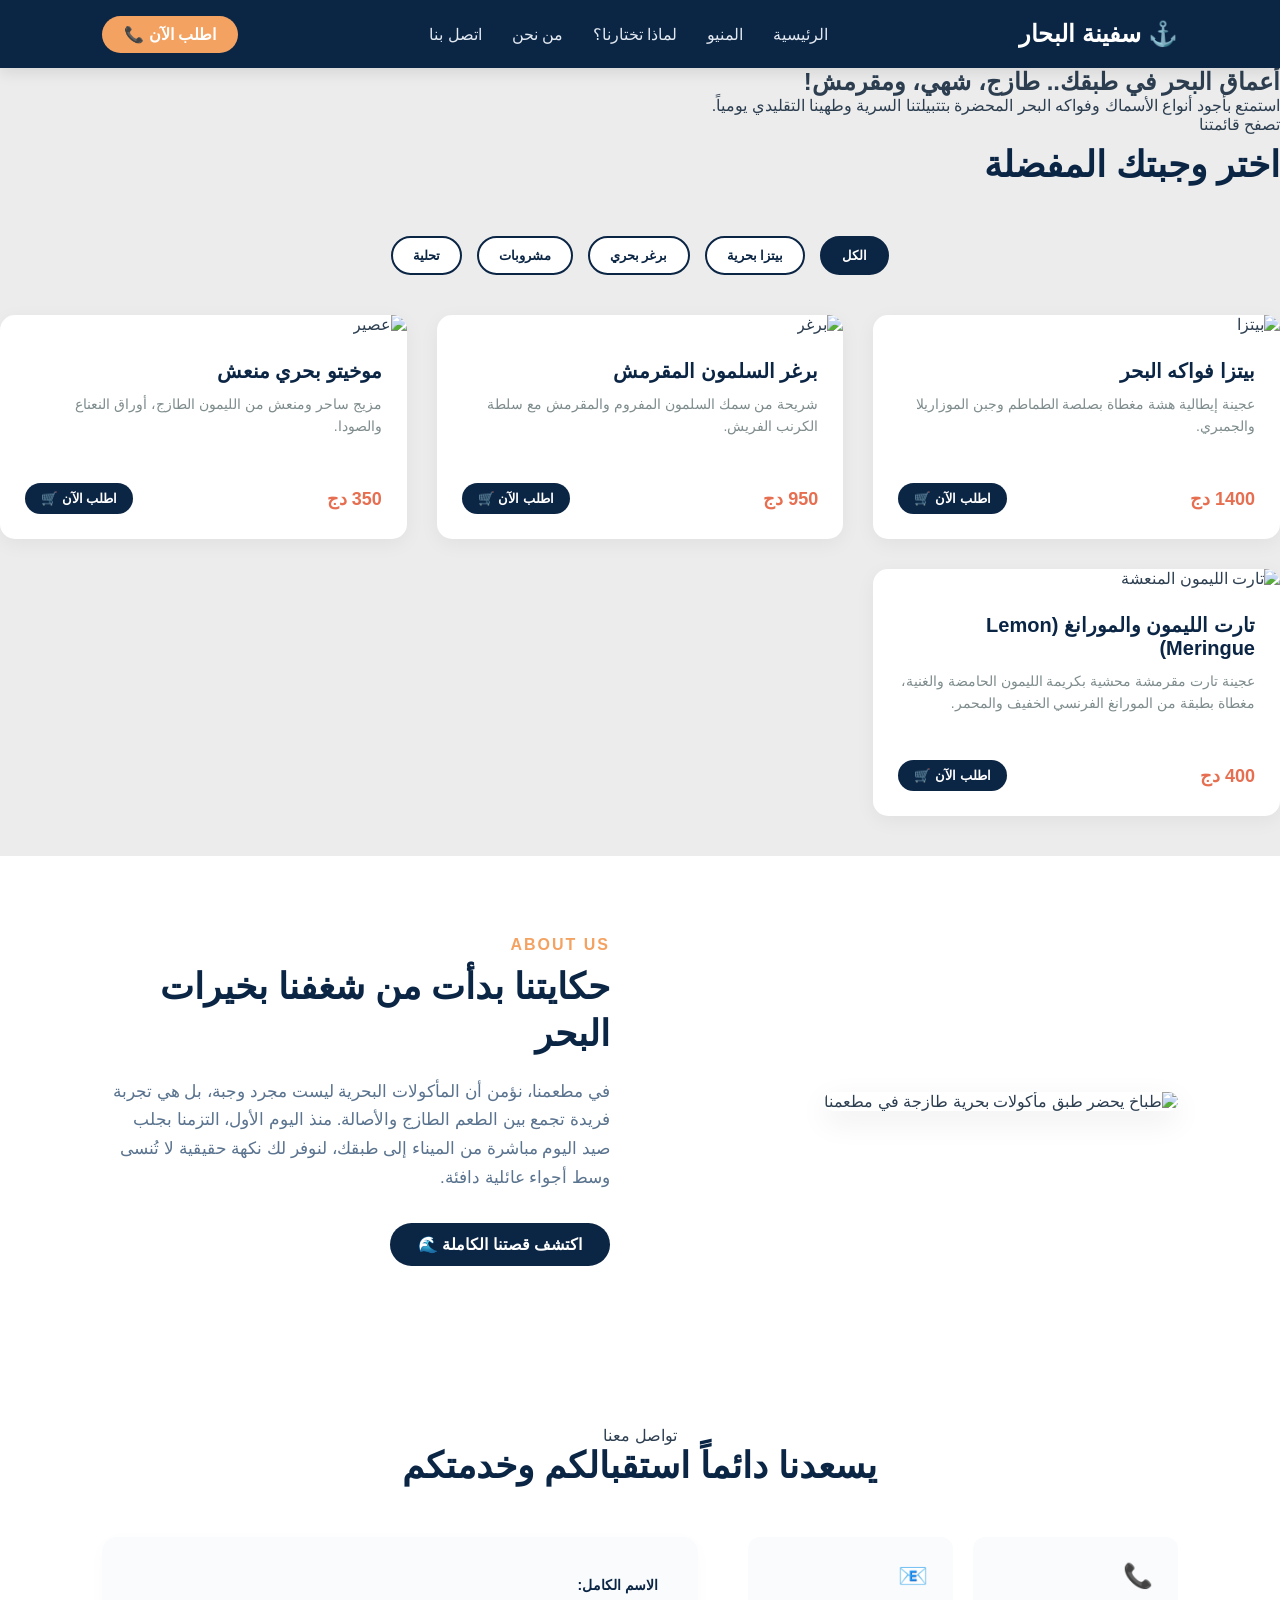
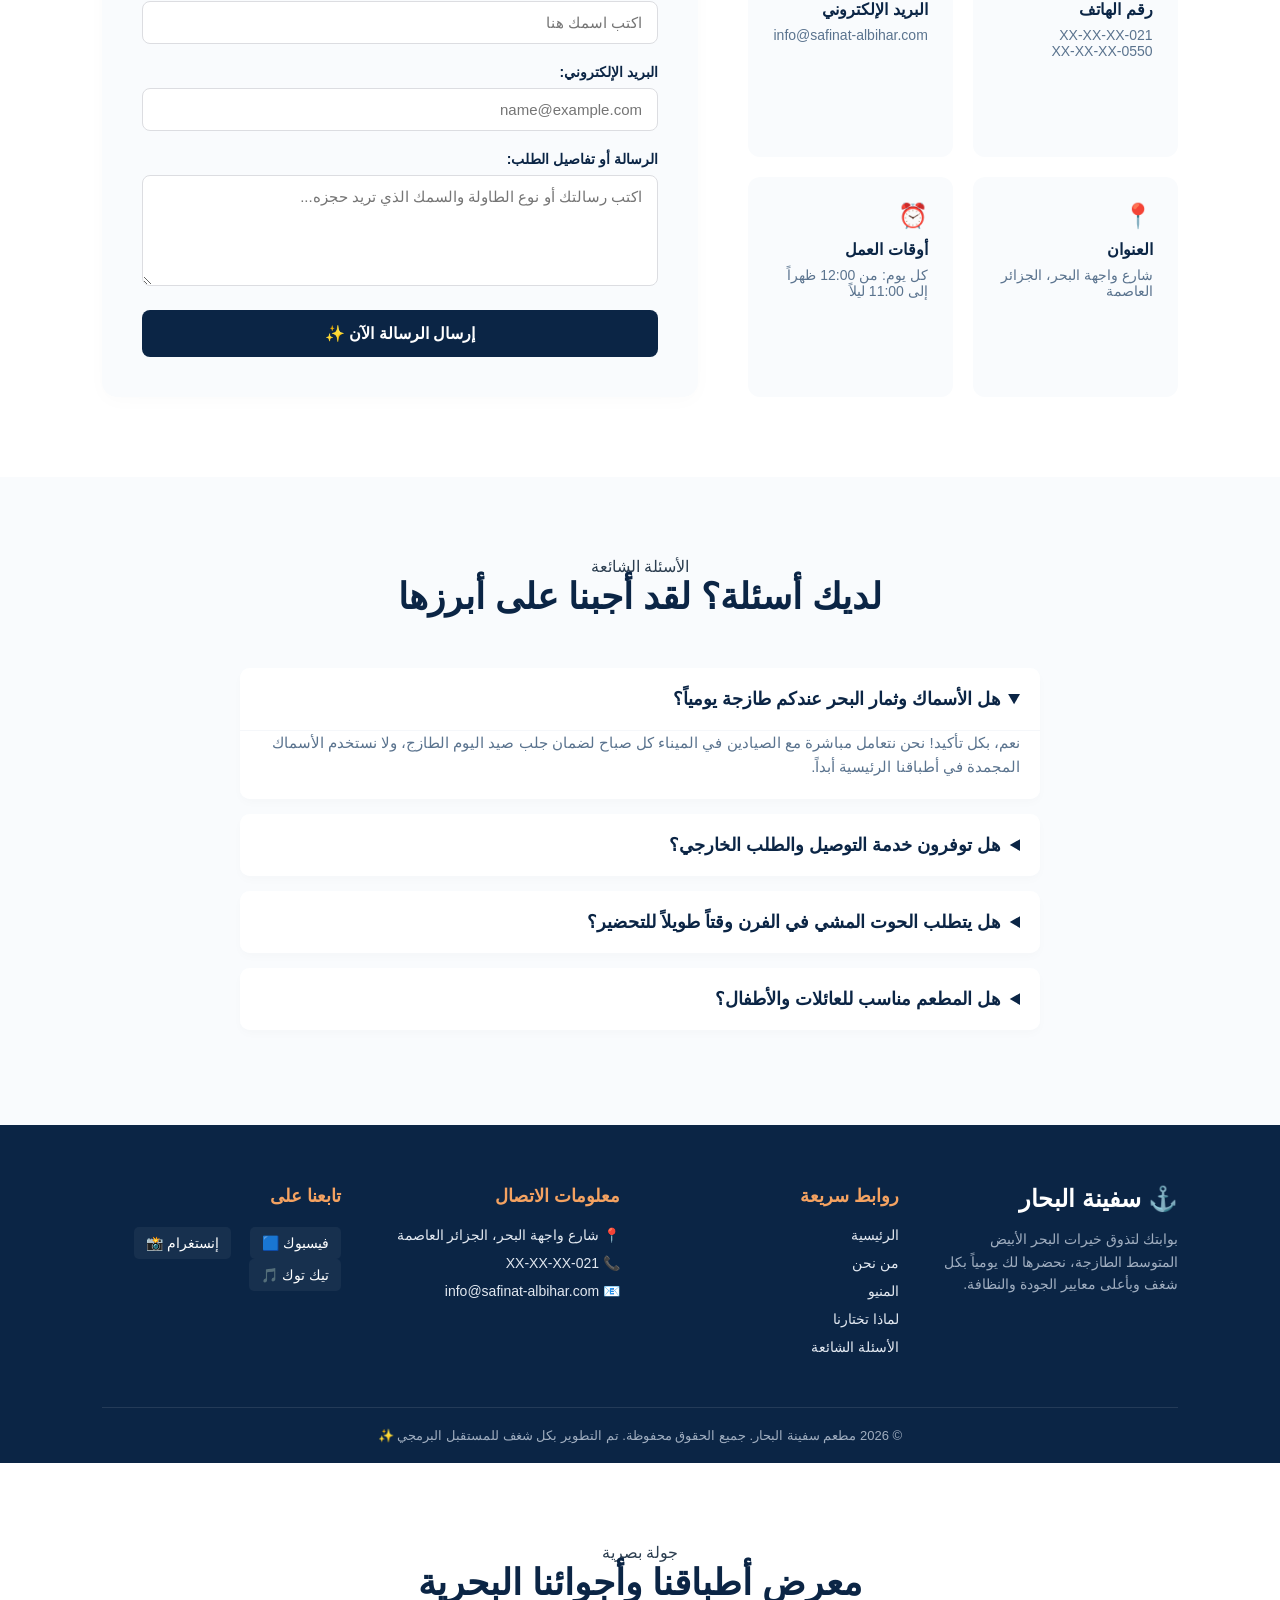
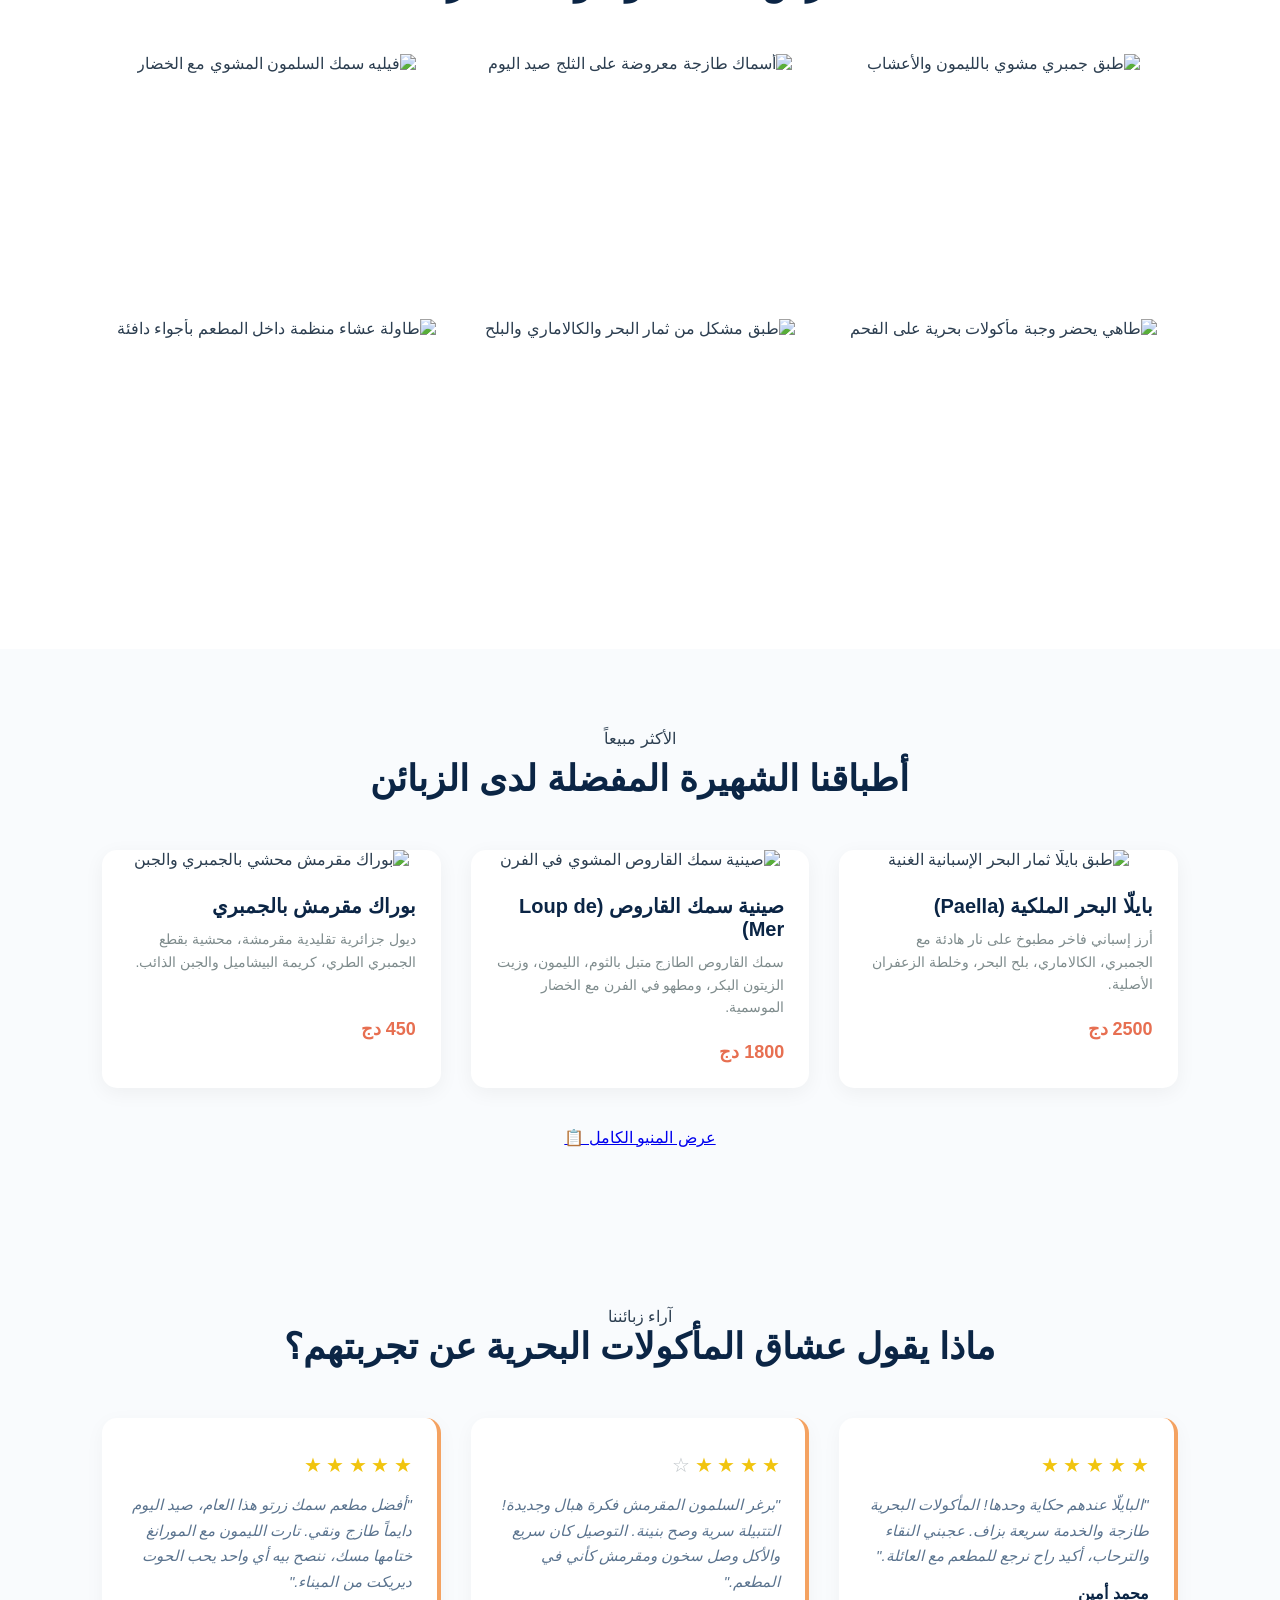
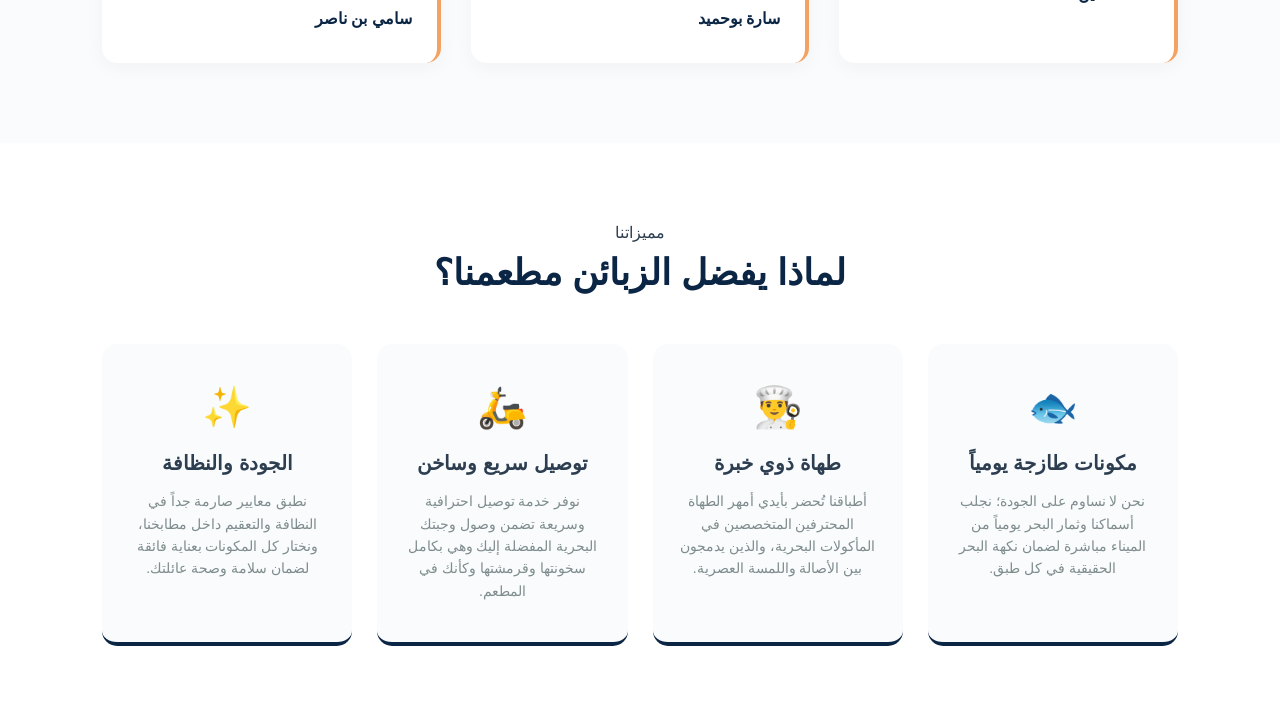
==== index.html @ ffa3628d "Add files via upload" ====
<!DOCTYPE html>
<html lang="ar" dir="rtl">
<head>
    <meta charset="UTF-8">
    <meta name="viewport" content="width=device-width, initial-scale=1.0">
    <link rel="stylesheet" href="Index.css">
    <title>مطعم سفينة البحار للمأكولات البحرية</title>
</head>
<body>

  <!-- 1. كود الـ HEADER الحقيقي -->
    <header id="main-header">
        <div class="logo">
            <a href="headerRes.html"><span>⚓ سفينة البحار</span></a>
        </div>
        <nav class="navigation">
            <ul>
                <li><a href="headerRes.html">الرئيسية</a></li>
                <li><a href="menuRe.html">المنيو</a></li>
                <li><a href="whyChooseUsRes.html">لماذا تختارنا؟</a></li>
                <li><a href="aboutUsRes.html">من نحن</a></li>
                <li><a href="contactRes.html">اتصل بنا</a></li>
            </ul>
        </nav>
        <div class="order-action">
            <a href="contactRes.html" class="btn-order">اطلب الآن 📞</a>
        </div>
    </header>

          

    <!-- 2. كود الـ HERO الحقيقي -->
    <section id="hero">
        <div class="hero-content">
            <h1>أعماق البحر في طبقك.. طازج، شهي، ومقرمش!</h1>
            <p>استمتع بأجود أنواع الأسماك وفواكه البحر المحضرة بتتبيلتنا السرية وطهينا التقليدي يومياً.</p>
        </div>
    </section>



    <!-- 3. كود الـ MENU الحقيقي مع أزرار الفلترة وكروت الأطباق -->
    <section id="menu">
        <div class="menu-header">
            <span class="sub-title">تصفح قائمتنا</span>
            <h2>اختر وجبتك المفضلة</h2>
        </div>

        <!-- أزرار الفئات -->
        <div class="category-buttons">
            <button class="btn-category active" data-filter="all">الكل</button>
            <button class="btn-category" data-filter="pizza">بيتزا بحرية</button>
            <button class="btn-category" data-filter="burgers">برغر بحري</button>
            <button class="btn-category" data-filter="drinks">مشروبات</button>
            <button class="btn-category" data-filter="desserts">تحلية</button>
        </div>

        <!-- كروت الأطباق -->
        <div class="menu-items-grid">
            
            <!-- وجبة 1: بيتزا بحرية -->
            <article class="menu-item pizza">
                <div class="item-image">
                    <img src="https://unsplash.com" alt="بيتزا">
                </div>
                <div class="item-info">
                    <h3 class="item-name">بيتزا فواكه البحر</h3>
                    <p class="item-description">عجينة إيطالية هشة مغطاة بصلصة الطماطم وجبن الموزاريلا والجمبري.</p>
                    <div class="item-footer">
                        <span class="item-price">1400 دج</span>
                        <button class="btn-order-item" data-dish="بيتزا فواكه البحر">اطلب الآن 🛒</button>
                    </div>
                </div>
            </article>

            <!-- وجبة 2: برغر بحري -->
            <article class="menu-item burgers">
                <div class="item-image">
                    <img src="https://unsplash.com" alt="برغر">
                </div>
                <div class="item-info">
                    <h3 class="item-name">برغر السلمون المقرمش</h3>
                    <p class="item-description">شريحة من سمك السلمون المفروم والمقرمش مع سلطة الكرنب الفريش.</p>
                    <div class="item-footer">
                        <span class="item-price">950 دج</span>
                        <button class="btn-order-item" data-dish="برغر السلمون المقرمش">اطلب الآن 🛒</button>
                    </div>
                </div>
            </article>

            <!-- وجبة 3: مشروبات -->
            <article class="menu-item drinks">
                <div class="item-image">
                    <img src="https://unsplash.com" alt="عصير">
                </div>
                <div class="item-info">
                    <h3 class="item-name">موخيتو بحري منعش</h3>
                    <p class="item-description">مزيج ساحر ومنعش من الليمون الطازج، أوراق النعناع والصودا.</p>
                    <div class="item-footer">
                        <span class="item-price">350 دج</span>
                        <button class="btn-order-item" data-dish="موخيتو بحري منعش">اطلب الآن 🛒</button>
                    </div>
                </div>
            </article>

              <!-- وجبة 4: تحلية -->
            <article class="menu-item desserts">
                <div class="item-image">
                    <!-- رابط صورة تارت الليمون مجانية جاهزة -->
                    <img src="https://unsplash.com" alt="تارت الليمون المنعشة">
                </div>
                <div class="item-info">
                    <h3 class="item-name">تارت الليمون والمورانغ (Lemon Meringue)</h3>
                    <p class="item-description">عجينة تارت مقرمشة محشية بكريمة الليمون الحامضة والغنية، مغطاة بطبقة من المورانغ الفرنسي الخفيف والمحمر.</p>
                    <div class="item-footer">
                        <span class="item-price">400 دج</span>
                        <!-- زر الطلب (Order button) -->
                        <button class="btn-order-item" data-dish="تارت الليمون و المورانغ">اطلب الآن 🛒</button>
                    </div>
                </div>
            </article>
        </div>
    </section>

    <!-- ==================== قسم من نحن (About Us Section) ==================== -->
    <section id="about-us">
        <div class="about-container">
            
            <!-- 1. صورة للمطعم / الأكل -->
            <div class="about-image">
                <!-- تقدري تبدلي placeholder.jpg برابط الصورة الحقيقية كي توجد -->
                <img src="placeholder.jpg" alt="طباخ يحضر طبق مأكولات بحرية طازجة في مطعمنا">
            </div>

            <!-- 2. المحتوى (Content) -->
            <div class="about-content">
                
                <!-- عنوان صغير: About Us -->
                <span class="sub-title">About Us</span>
                
                <!-- عنوان رئيسي -->
                <h2>حكايتنا بدأت من شغفنا بخيرات البحر</h2>
                
                <!-- فقرة قصيرة -->
                <p>في مطعمنا، نؤمن أن المأكولات البحرية ليست مجرد وجبة، بل هي تجربة فريدة تجمع بين الطعم الطازج والأصالة. منذ اليوم الأول، التزمنا بجلب صيد اليوم مباشرة من الميناء إلى طبقك، لنوفر لك نكهة حقيقية لا تُنسى وسط أجواء عائلية دافئة.</p>
                
                <!-- زر: Learn More -->
                <a href="#story" class="btn-learn-more">اكتشف قصتنا الكاملة 🌊</a>
                
            </div>

        </div>
    </section>

    <!-- ==================== قسم الاتصال (Contact Section) ==================== -->
    <section id="contact">
        
        <!-- عنوان القسم (Title) -->
        <div class="contact-header">
            <span class="sub-title">تواصل معنا</span>
            <h2>يسعدنا دائماً استقبالكم وخدمتكم</h2>
        </div>

        <div class="contact-wrapper">
            
            <!-- معلومات الاتصال الأساسية -->
            <div class="contact-info">
                
                <!-- الهاتف (Phone) -->
                <div class="info-item">
                    <span class="info-icon">📞</span>
                    <h3>رقم الهاتف</h3>
                    <p><a href="tel:+21321XXXXXX">021-XX-XX-XX</a></p>
                    <p><a href="tel:+213550XXXXXX">0550-XX-XX-XX</a></p>
                </div>

                <!-- البريد الإلكتروني (Email) -->
                <div class="info-item">
                    <span class="info-icon">📧</span>
                    <h3>البريد الإلكتروني</h3>
                    <p><a href="mailto:info@safinat-albihar.com">info@safinat-albihar.com</a></p>
                </div>

                <!-- العنوان (Address) -->
                <div class="info-item">
                    <span class="info-icon">📍</span>
                    <h3>العنوان</h3>
                    <p>شارع واجهة البحر، الجزائر العاصمة</p>
                </div>

                <!-- أوقات العمل (Opening Hours) -->
                <div class="info-item">
                    <span class="info-icon">⏰</span>
                    <h3>أوقات العمل</h3>
                    <p>كل يوم: من 12:00 ظهراً إلى 11:00 ليلاً</p>
                </div>

            </div>

            <!-- استمارة الاتصال (Contact Form) -->
            <div class="contact-form-container">
                <form class="contact-form">
                    
                    <!-- الاسم (Name) -->
                    <div class="form-group">
                        <label for="client-name">الاسم الكامل:</label>
                        <input type="text" id="client-name" name="name" placeholder="اكتب اسمك هنا" required>
                    </div>

                    <!-- البريد الإلكتروني (Email) -->
                    <div class="form-group">
                        <label for="client-email">البريد الإلكتروني:</label>
                        <input type="email" id="client-email" name="email" placeholder="name@example.com" required>
                    </div>

                    <!-- الرسالة (Message) -->
                    <div class="form-group">
                        <label for="client-message">الرسالة أو تفاصيل الطلب:</label>
                        <textarea id="client-message" name="message" rows="5" placeholder="اكتب رسالتك أو نوع الطاولة والسمك الذي تريد حجزه..." required></textarea>
                    </div>

                    <!-- زر الإرسال (Send button) -->
                    <button type="submit" class="btn-submit">إرسال الرسالة الآن ✨</button>

                </form>
            </div>

        </div>
    </section>

    <!-- ==================== قسم الأسئلة الشائعة (FAQ Section) ==================== -->
    <section id="faq">
        
        <!-- عنوان القسم (Section title) -->
        <div class="faq-header">
            <span class="sub-title">الأسئلة الشائعة</span>
            <h2>لديك أسئلة؟ لقد أجبنا على أبرزها</h2>
        </div>

        <!-- حاوية الأسئلة -->
        <div class="faq-container">
            
            <!-- السؤال 1 (Question 1) -->
            <details class="faq-item" open>
                <summary class="faq-question">هل الأسماك وثمار البحر عندكم طازجة يومياً؟</summary>
                <div class="faq-answer">
                    <p>نعم، بكل تأكيد! نحن نتعامل مباشرة مع الصيادين في الميناء كل صباح لضمان جلب صيد اليوم الطازج، ولا نستخدم الأسماك المجمدة في أطباقنا الرئيسية أبداً.</p>
                </div>
            </details>

            <!-- السؤال 2 (Question 2) -->
            <details class="faq-item">
                <summary class="faq-question">هل توفرون خدمة التوصيل والطلب الخارجي؟</summary>
                <div class="faq-answer">
                    <p>نعم، نوفر خدمة توصيل سريعة واحترافية للمنازل والمكاتب. نستخدم علباً حرارية خاصة تحافظ على سخونة وقرمشة الوجبات وكأنك تتناولها داخل المطعم.</p>
                </div>
            </details>

            <!-- السؤال 3 (Question 3) -->
            <details class="faq-item">
                <summary class="faq-question">هل يتطلب الحوت المشي في الفرن وقتاً طويلاً للتحضير؟</summary>
                <div class="faq-answer">
                    <p>أطباق الفرن والبايلّا تستغرق عادة من 25 إلى 40 دقيقة لأننا نحضرها طازجة خصيصاً لك بعد الطلب. يمكنك الحجز مسبقاً عبر الهاتف لتجد طاولتك جاهزة فور وصولك.</p>
                </div>
            </details>

            <!-- السؤال 4 (Question 4) -->
            <details class="faq-item">
                <summary class="faq-question">هل المطعم مناسب للعائلات والأطفال؟</summary>
                <div class="faq-answer">
                    <p>المطعم مصمم بأجواء بحرية مريحة ودافئة تناسب العائلات تماماً، كما نوفر كراسي مخصصة للأطفال الصغار وقائمة طعام متنوعة ترضي كل الأذواق.</p>
                </div>
            </details>

        </div>
    </section>

 <!-- ==================== أسفل الصفحة (Footer Section) ==================== -->
    <footer id="main-footer">
        <div class="footer-container">
            
            <!-- 1. اللوغو والوصف القصير (Logo & Short Description) -->
            <div class="footer-brand">
                <div class="footer-logo">
                    <a href="#">⚓ سفينة البحار</a>
                </div>
                <p class="footer-desc">بوابتك لتذوق خيرات البحر الأبيض المتوسط الطازجة، نحضرها لك يومياً بكل شغف وبأعلى معايير الجودة والنظافة.</p>
            </div>

            <!-- 2. الروابط السريعة (Quick Links) -->
            <div class="footer-links">
                <h3>روابط سريعة</h3>
                <ul>
                    <li><a href="headerRes.html">الرئيسية</a></li>
                    <li><a href="about UsRes.html">من نحن</a></li>
                    <li><a href="menuRe.html">المنيو</a></li>
                    <li><a href="whyChooseUsRes.html">لماذا تختارنا</a></li>
                    <li><a href="faqRes.html">الأسئلة الشائعة</a></li>
                </ul>
            </div>

            <!-- 3. معلومات الاتصال (Contact Information) -->
            <div class="footer-contact">
                <h3>معلومات الاتصال</h3>
                <ul>
                    <li>📍 شارع واجهة البحر، الجزائر العاصمة</li>
                    <li>📞 <a href="tel:+21321XXXXXX">021-XX-XX-XX</a></li>
                    <li>📧 <a href="mailto:info@safinat-albihar.com">info@safinat-albihar.com</a></li>
                </ul>
            </div>

            <!-- 4. وسائل التواصل الاجتماعي (Social Media) -->
            <div class="footer-social">
                <h3>تابعنا على</h3>
                <div class="social-icons">
                    <!-- تقدري تبدلي الرابط # برابط الصفحة الحقيقية للمطعم مبعد -->
                    <a href="#" target="_blank" aria-label="Facebook">فيسبوك 🟦</a>
                    <a href="#" target="_blank" aria-label="Instagram">إنستغرام 📸</a>
                    <a href="#" target="_blank" aria-label="TikTok">تيك توك 🎵</a>
                </div>
            </div>

        </div>

        <!-- 5. حقوق النشر (Copyright) -->
        <div class="footer-copyright">
            <p>&copy; 2026 مطعم سفينة البحار. جميع الحقوق محفوظة. تم التطوير بكل شغف للمستقبل البرمجي ✨</p>
        </div>
    </footer>


     <!-- ==================== قسم معرض الصور (Gallery Section) ==================== -->
    <section id="gallery">
        
        <!-- 1. عنوان القسم (Section title) -->
        <div class="gallery-header">
            <span class="sub-title">جولة بصرية</span>
            <h2>معرض أطباقنا وأجوائنا البحرية</h2>
        </div>

        <!-- 2. الصور (Images) -->
        <div class="gallery-grid">
            
            <!-- الصورة 1: جمبري مشوي فاخر -->
            <div class="gallery-item">
                <img src="https://unsplash.com" alt="طبق جمبري مشوي بالليمون والأعشاب">
            </div>

            <!-- الصورة 2: أسماك طازجة في الميناء -->
            <div class="gallery-item">
                <img src="https://unsplash.com" alt="أسماك طازجة معروضة على الثلج صيد اليوم">
            </div>

            <!-- الصورة 3: طبق سمك السلمون المشوي -->
            <div class="gallery-item">
                <img src="https://unsplash.com" alt="فيليه سمك السلمون المشوي مع الخضار">
            </div>

            <!-- الصورة 4: أجواء المطبخ وتحضير الطعام -->
            <div class="gallery-item">
                <img src="https://unsplash.com" alt="طاهي يحضر وجبة مأكولات بحرية على الفحم">
            </div>

            <!-- الصورة 5: طبق فواكه البحر المشكلة -->
            <div class="gallery-item">
                <img src="https://unsplash.com" alt="طبق مشكل من ثمار البحر والكالاماري والبلح">
            </div>

            <!-- الصورة 6: طاولة عشاء في المطعم -->
            <div class="gallery-item">
                <img src="https://unsplash.com" alt="طاولة عشاء منظمة داخل المطعم بأجواء دافئة">
            </div>

        </div>
    </section>


    <!-- ==================== قسم الأطباق الشعبية (Popular Dishes) ==================== -->
    <section id="popular-dishes">
        <div class="section-header">
            <span class="sub-title">الأكثر مبيعاً</span>
            <h2>أطباقنا الشهيرة المفضلة لدى الزبائن</h2>
        </div>

        <div class="dishes-grid">
            
            <!-- الطبق الأول (Dish 1) -->
            <article class="dish-card">
                <div class="dish-image">
                    <img src="dish1.jpg" alt="طبق بايلّا ثمار البحر الإسبانية الغنية">
                </div>
                <div class="dish-info">
                    <h3 class="dish-name">بايلّا البحر الملكية (Paella)</h3>
                    <p class="dish-description">أرز إسباني فاخر مطبوخ على نار هادئة مع الجمبري، الكالاماري، بلح البحر، وخلطة الزعفران الأصلية.</p>
                    <span class="dish-price">2500 دج</span>
                </div>
            </article>

            <!-- الطبق الثاني (Dish 2) -->
            <article class="dish-card">
                <div class="dish-image">
                    <img src="dish2.jpg" alt="صينية سمك القاروص المشوي في الفرن">
                </div>
                <div class="dish-info">
                    <h3 class="dish-name">صينية سمك القاروص (Loup de Mer)</h3>
                    <p class="dish-description">سمك القاروص الطازج متبل بالثوم، الليمون، وزيت الزيتون البكر، ومطهو في الفرن مع الخضار الموسمية.</p>
                    <span class="dish-price">1800 دج</span>
                </div>
            </article>

            <!-- الطبق الثالث (Dish 3) -->
            <article class="dish-card">
                <div class="dish-image">
                    <img src="dish3.jpg" alt="بوراك مقرمش محشي بالجمبري والجبن">
                </div>
                <div class="dish-info">
                    <h3 class="dish-name">بوراك مقرمش بالجمبري </h3>
                    <p class="dish-description">ديول جزائرية تقليدية مقرمشة، محشية بقطع الجمبري الطري، كريمة البيشاميل والجبن الذائب.</p>
                    <span class="dish-price">450 دج</span>
                </div>
            </article>

        </div>

        <!-- زر تصفح المنيو الكامل (View Full Menu) -->
        <div class="view-menu-action">
            <a href="menuRe.html" class="btn-view-menu">عرض المنيو الكامل 📋</a>
        </div>
    </section>


<!-- ==================== قسم آراء الزبائن (Testimonials Section) ==================== -->
    <section id="testimonials">
        
        <!-- 1. عنوان القسم (Section title) -->
        <div class="testimonials-header">
            <span class="sub-title">آراء زبائننا</span>
            <h2>ماذا يقول عشاق المأكولات البحرية عن تجربتهم؟</h2>
        </div>

        <!-- حاوية آراء الزبائن -->
        <div class="testimonials-grid">
            
            <!-- الزبون الأول (Client 1) -->
            <article class="testimonial-card">
                <!-- التقييم (Rating) -->
                <div class="client-rating">
                    <span class="star filled">★</span>
                    <span class="star filled">★</span>
                    <span class="star filled">★</span>
                    <span class="star filled">★</span>
                    <span class="star filled">★</span>
                </div>
                <!-- التعليق (Comment) -->
                <p class="client-comment">"البايلّا عندهم حكاية وحدها! المأكولات البحرية طازجة والخدمة سريعة بزاف. عجبني النقاء والترحاب، أكيد راح نرجع للمطعم مع العائلة."</p>
                <!-- الاسم (Name) -->
                <h3 class="client-name">محمد أمين</h3>
            </article>

            <!-- الزبون الثاني (Client 2) -->
            <article class="testimonial-card">
                <!-- التقييم (Rating) -->
                <div class="client-rating">
                    <span class="star filled">★</span>
                    <span class="star filled">★</span>
                    <span class="star filled">★</span>
                    <span class="star filled">★</span>
                    <span class="star empty">☆</span>
                </div>
                <!-- التعليق (Comment) -->
                <p class="client-comment">"برغر السلمون المقرمش فكرة هبال وجديدة! التتبيلة سرية وصح بنينة. التوصيل كان سريع والأكل وصل سخون ومقرمش كأني في المطعم."</p>
                <!-- الاسم (Name) -->
                <h3 class="client-name">سارة بوحميد</h3>
            </article>

            <!-- الزبون الثالث (Client 3) -->
            <article class="testimonial-card">
                <!-- التقييم (Rating) -->
                <div class="client-rating">
                    <span class="star filled">★</span>
                    <span class="star filled">★</span>
                    <span class="star filled">★</span>
                    <span class="star filled">★</span>
                    <span class="star filled">★</span>
                </div>
                <!-- التعليق (Comment) -->
                <p class="client-comment">"أفضل مطعم سمك زرتو هذا العام، صيد اليوم دايماً طازج ونقي. تارت الليمون مع المورانغ ختامها مسك، ننصح بيه أي واحد يحب الحوت ديريكت من الميناء."</p>
                <!-- الاسم (Name) -->
                <h3 class="client-name">سامي بن ناصر</h3>
            </article>

        </div>
    </section>




      <!-- ==================== قسم لماذا تختارنا؟ (Why Choose Us) ==================== -->
    <section id="why-choose-us">
        <div class="section-header">
            <span class="sub-title">مميزاتنا</span>
            <h2>لماذا يفضل الزبائن مطعمنا؟</h2>
        </div>

        <div class="features-grid">
            
            <!-- الميزة 1: Fresh Ingredients -->
            <div class="feature-card">
                <div class="feature-icon">🐟</div>
                <h3>مكونات طازجة يومياً</h3>
                <p>نحن لا نساوم على الجودة؛ نجلب أسماكنا وثمار البحر يومياً من الميناء مباشرة لضمان نكهة البحر الحقيقية في كل طبق.</p>
            </div>

            <!-- الميزة 2: Experienced Chefs -->
            <div class="feature-card">
                <div class="feature-icon">👨‍🍳</div>
                <h3>طهاة ذوي خبرة</h3>
                <p>أطباقنا تُحضر بأيدي أمهر الطهاة المحترفين المتخصصين في المأكولات البحرية، والذين يدمجون بين الأصالة واللمسة العصرية.</p>
            </div>

            <!-- الميزة 3: Fast Delivery -->
            <div class="feature-card">
                <div class="feature-icon">🛵</div>
                <h3>توصيل سريع وساخن</h3>
                <p>نوفر خدمة توصيل احترافية وسريعة تضمن وصول وجبتك البحرية المفضلة إليك وهي بكامل سخونتها وقرمشتها وكأنك في المطعم.</p>
            </div>

            <!-- الميزة 4: Quality & Hygiene -->
            <div class="feature-card">
                <div class="feature-icon">✨</div>
                <h3>الجودة والنظافة</h3>
                <p>نطبق معايير صارمة جداً في النظافة والتعقيم داخل مطابخنا، ونختار كل المكونات بعناية فائقة لضمان سلامة وصحة عائلتك.</p>
            </div>

        </div>
    </section>


    <!-- زر العودة للأعلى السحري مبرمج بالـ ID الصحيح -->
    <button id="back-to-top" class="back-to-top-btn">⬆️</button>

    <!-- سطر تشغيل الجافاسكريبت في الأسفل تماماً -->
    <script src="Index.js"></script>
</body>
</html>
---- Index.css ----
/* ==================== 1. إعدادات عامة للموقع ==================== */
 html{
        scroll-behavior: smooth;
    }
* {
    margin: 0;
    padding: 0;
    box-sizing: border-box; /* تمنع العناصر من الخروج عن مقاساتها */
    font-family: 'Segoe UI', Tahoma, Geneva, Verdana, sans-serif; /* خط نقي ومريح للعين */
}

body {
    background-color: #ececec; /* خلفية بيضاء مائلة لزرقة البحر الخفيفة جداً */
    color: #2c3e50; /* لون نصوص مريح ليس أسود داكناً */
}

/* ==================== 2. تنسيق الـ HEADER ==================== */
#main-header {
    background-color: #0b2545; /* أزرق بحري داكن وفخم الملكي */
    display: flex; /* سحر الـ Flexbox: يجعل اللوغو والقائمة والزر يصطفون بجانب بعضهم أفقياً */
    justify-content: space-between; /* يوزع العناصر: اللوغو في أقصى اليمين، والزر في أقصى اليسار، والقائمة في الوسط */
    align-items: center; /* يجعل كل العناصر متناسقة في المنتصف عمودياً */
    padding: 20px 8%; /* مسافة أمان داخلية من الأعلى والأسفل، ومن الجوانب */
    position: sticky; /* يجعل شريط التنقل يلتصق في الأعلى حتى لو هبط المستخدم لأسفل الصفحة */
    top: 0;
    z-index: 1000; /* يضمن أن الـ Header يبقى فوق كل محتويات الموقع دائماً */
    box-shadow: 0 4px 15px rgba(0, 0, 0, 0.1); /* ظل خفيف يعطي إيحاءً بالعمق والأناقة */
}

/* تنسيق اللوغو */
.logo a {
    color: #ffffff; /* لون أبيض */
    text-decoration: none; /* إزالة الخط الافتراضي تحت الرابط */
    font-size: 24px;
    font-weight: bold;
}

/* تنسيق قائمة التنقل الـ Navigation */
.navigation ul {
    list-style: none; /* حذف النقاط الافتراضية من القائمة */
    display: flex; /* جعل عناصر القائمة تصطف أفقياً بجانب بعضها */
    gap: 30px; /* ترك مسافة 30 بكسل بين كل كلمة وأخرى لراحة العين */
}

.navigation ul li a {
    color: #e2e8f0; /* لون رمادي فاتح مائل للأبيض */
    text-decoration: none;
    font-size: 16px;
    transition: 0.3s; /* حركية ناعمة عند تمرير الفأرة (Hover) */
}

/* تأثير تمرير الفأرة فوق روابط القائمة */
.navigation ul li a:hover {
    color: #f4a261; /* يتحول اللون إلى البرتقالي الدافئ (الذي يفتح الشهية) */
}

/* تنسيق زر الطلب السريع (Order Now) */
.btn-order {
    background-color: #f4a261; /* خلفية برتقالية دافئة تجذب العين للضغط */
    color: #ffffff;
    text-decoration: none;
    padding: 10px 22px;
    border-radius: 30px; /* حواف دائرية ناعمة واحترافية */
    font-weight: bold;
    transition: 0.3s;
}

/* تأثير تمرير الفأرة فوق الزر */
.btn-order:hover {
    background-color: #e76f51; /* يصبح البرتقالي أغمق قليلاً عند تمرير الفأرة */
    transform: translateY(-2px); /* يرتفع الزر قليلاً للأعلى كأنه تفاعلي */
}
 /* ==================== 4. تنسيق قسم من نحن (About Us) ==================== */
#about-us {
    padding: 80px 8%;
    background-color: #ffffff; /* خلفية بيضاء ناصعة لتفصل بين الأقسام */
}

.about-container {
    display: flex;
    align-items: center;
    gap: 60px; /* مسافة أمان مريحة بين الصورة والنصوص */
    flex-wrap: wrap; /* لجعل العناصر تنزل تحت بعضها تلقائياً على الشاشات الصغيرة */
}

/* تنسيق حاوية الصورة */
.about-image {
    flex: 1;
    min-width: 300px;
}

.about-image img {
    width: 100%;
    height: 400px;
    object-fit: cover; /* تمنع الصورة من التمدد بشكل قبيح */
    border-radius: 20px; /* حواف دائرية ناعمة للصورة */
    box-shadow: 0 10px 30px rgba(0, 0, 0, 0.08); /* ظل فخم خلف الصورة */
}

/* تنسيق حاوية النصوص */
.about-content {
    flex: 1;
    min-width: 300px;
}

.about-content .sub-title {
    color: #f4a261; /* لون برتقالي دافئ للعنوان الصغير الإنجليزي */
    font-size: 16px;
    font-weight: bold;
    text-transform: uppercase;
    letter-spacing: 2px;
    display: block;
    margin-bottom: 10px;
}

.about-content h2 {
    font-size: 36px;
    color: #0b2545; /* أزرق بحري داكن */
    margin-bottom: 20px;
    line-height: 1.3;
}

.about-content p {
    font-size: 17px;
    line-height: 1.7;
    color: #5a738e; /* لون رمادي مريح لقراءة الفقرات */
    margin-bottom: 30px;
}

/* زر Learn More */
.btn-learn-more {
    display: inline-block;
    background-color: #0b2545;
    color: #ffffff;
    text-decoration: none;
    padding: 12px 28px;
    border-radius: 30px;
    font-weight: bold;
    transition: 0.3s;
}

.btn-learn-more:hover {
    background-color: #f4a261;
    transform: translateY(-2px);
}
/* ==================== 5. تنسيق قسم الأطباق والمنيو ==================== */
#popular-dishes, #full-menu {
    padding: 80px 8%;
    background-color: #f9fbfd; /* خلفية بحرية خفيفة جداً */
    text-align: center;
}

.section-header, .menu-header {
    margin-bottom: 50px;
}

.section-header h2, .menu-header h2 {
    font-size: 36px;
    color: #0b2545;
    margin-top: 10px;
}

/* حاوية شبكة الأطباق */
.dishes-grid, .menu-items-grid {
    display: grid;
    grid-template-columns: repeat(auto-fit, minmax(300px, 1fr)); /* توزيع الكروت أوتوماتيكياً حسب مساحة الشاشة */
    gap: 30px; /* مسافة بين الكروت */
    margin-bottom: 40px;
}

/* تنسيق كرت الطبق المستقل */
.dish-card, .menu-item {
    background-color: #ffffff;
    border-radius: 15px;
    overflow: hidden; /* لمنع حواف الصورة من الخروج عن تدويرة الكرت */
    box-shadow: 0 5px 20px rgba(0, 0, 0, 0.05);
    transition: 0.3s;
}

.dish-card:hover, .menu-item:hover {
    transform: translateY(-10px); /* يرتفع الكرت للأعلى عند تمرير الفأرة لإعطاء إيحاء تفاعلي رائع */
    box-shadow: 0 15px 30px rgba(0, 0, 0, 0.1);
}

.dish-image img, .item-image img {
    width: 100%;
    height: 220px;
    object-fit: cover;
}

.dish-info, .item-info {
    padding: 25px;
    text-align: right; /* محاذاة النصوص إلى اليمين لتناسب اللغة العربية */
}

.dish-name, .item-name {
    font-size: 20px;
    color: #0b2545;
    margin-bottom: 10px;
}

.dish-description, .item-description {
    font-size: 14px;
    color: #7f8c8d;
    line-height: 1.6;
    margin-bottom: 20px;
    height: 70px; /* توحيد طول الوصف لتبدو كل الكروت بنفس الحجم */
    overflow: hidden;
}

/* تنسيق السعر وأزرار الطلب داخل الكروت */
.item-footer {
    display: flex;
    justify-content: space-between;
    align-items: center;
}

.dish-price, .item-price {
    font-size: 18px;
    font-weight: bold;
    color: #e76f51; /* لون برتقالي محمر مخصص للأسعار */
}

.btn-order-item {
    background-color: #0b2545;
    color: #ffffff;
    border: none;
    padding: 8px 16px;
    border-radius: 20px;
    cursor: pointer;
    font-weight: bold;
    transition: 0.3s;
}

.btn-order-item:hover {
    background-color: #f4a261;
}

/* أزرار الفئات الخاصة بالمنيو */
.category-buttons {
    display: flex;
    justify-content: center;
    gap: 15px;
    margin-bottom: 40px;
    flex-wrap: wrap;
}

.btn-category {
    background-color: #ffffff;
    color: #0b2545;
    border: 2px solid #0b2545;
    padding: 10px 20px;
    border-radius: 30px;
    cursor: pointer;
    font-weight: bold;
    transition: 0.3s;
}

.btn-category.active, .btn-category:hover {
    background-color: #0b2545;
    color: #ffffff;
}
/* ==================== 6. تنسيق قسم لماذا تختارنا (Why Choose Us) ==================== */
#why-choose-us {
    padding: 80px 8%;
    background-color: #ffffff;
    text-align: center;
}

.features-grid {
    display: grid;
    grid-template-columns: repeat(auto-fit, minmax(250px, 1fr));
    gap: 25px;
}

.feature-card {
    padding: 40px 25px;
    background-color: #f9fbfd;
    border-radius: 15px;
    border-bottom: 4px solid #0b2545; /* خط سفلي كحلي يمنح الكرت لمسة معمارية فخمة */
    transition: 0.3s;
}

.feature-card:hover {
    background-color: #0b2545;
    color: #ffffff;
    transform: translateY(-5px);
}

.feature-icon {
    font-size: 40px;
    margin-bottom: 20px;
}

.feature-card h3 {
    font-size: 20px;
    margin-bottom: 15px;
}

.feature-card p {
    font-size: 14px;
    line-height: 1.6;
    color: #7f8c8d;
}

/* تغيير لون النص للرمادي الفاتح عند تمرير الفأرة ليبقى مقروءاً فوق الخلفية الداكنة */
.feature-card:hover p {
    color: #e2e8f0;
}
/* ==================== 7. تنسيق آراء الزبائن (Testimonials) ==================== */
#testimonials {
    padding: 80px 8%;
    background-color: #f9fbfd;
    text-align: center;
}

.testimonials-header h2 {
    font-size: 36px;
    color: #0b2545;
    margin-bottom: 50px;
}

.testimonials-grid {
    display: grid;
    grid-template-columns: repeat(auto-fit, minmax(300px, 1fr));
    gap: 30px;
}

.testimonial-card {
    background-color: #ffffff;
    padding: 35px 25px;
    border-radius: 15px;
    box-shadow: 0 5px 20px rgba(0, 0, 0, 0.04);
    text-align: right; /* لتتناسب مع اللغة العربية */
    border-right: 4px solid #f4a261; /* خط جانبي برتقالي يعطي لمسة جمالية */
    transition: 0.3s;
}

.testimonial-card:hover {
    transform: translateY(-5px);
}

.client-rating {
    margin-bottom: 15px;
}

.client-rating .star {
    font-size: 20px;
}

.client-rating .filled {
    color: #f1c40f; /* لون ذهبي مشع للنجوم الممتلئة */
}

.client-rating .empty {
    color: #bdc3c7; /* لون رمادي خفيف للنجوم الفارغة */
}

.client-comment {
    font-size: 15px;
    line-height: 1.7;
    color: #5a738e;
    font-style: italic; /* جعل التعليق مائلاً قليلاً كأنه اقتباس حقيقي */
    margin-bottom: 15px;
}

.client-name {
    font-size: 16px;
    color: #0b2545;
    font-weight: bold;
}
/* ==================== 8. تنسيق معرض الصور (Gallery) ==================== */
#gallery {
    padding: 80px 8%;
    background-color: #ffffff;
    text-align: center;
}

.gallery-header h2 {
    font-size: 36px;
    color: #0b2545;
    margin-bottom: 50px;
}

.gallery-grid {
    display: grid;
    grid-template-columns: repeat(auto-fit, minmax(280px, 1fr));
    gap: 15px; /* مسافة أمان صغيرة بين الصور لتبدو كمعرض متناسق */
}

.gallery-item {
    overflow: hidden; /* ضروري جداً لكي لا تخرج الصورة عن حدود المربع عند تكبيرها */
    border-radius: 12px;
    height: 250px;
}

.gallery-item img {
    width: 100%;
    height: 100%;
    object-fit: cover;
    transition: 0.5s ease; /* حركة ناعمة وبطيئة للتكبير */
    cursor: pointer;
}

/* تأثير التكبير عند تمرير الفأرة (Zoom Effect) */
.gallery-item:hover img {
    transform: scale(1.08); /* تكبير الصورة بنسبة 8% داخلياً */
}
/* ==================== 9. تنسيق الأسئلة الشائعة (FAQ) ==================== */
#faq {
    padding: 80px 8%;
    background-color: #f9fbfd;
    text-align: center;
}

.faq-header h2 {
    font-size: 36px;
    color: #0b2545;
    margin-bottom: 50px;
}

.faq-container {
    max-width: 800px;
    margin: 0 auto; /* تمركز الحاوية كاملة في منتصف الصفحة */
    text-align: right;
}

.faq-item {
    background-color: #ffffff;
    margin-bottom: 15px;
    border-radius: 10px;
    box-shadow: 0 4px 10px rgba(0, 0, 0, 0.02);
    overflow: hidden;
    transition: 0.3s;
}

/* تنسيق شريط السؤال */
.faq-question {
    padding: 20px;
    font-size: 18px;
    font-weight: bold;
    color: #0b2545;
    cursor: pointer;
    background-color: #ffffff;
    user-select: none;
    transition: 0.3s;
}

.faq-question:hover {
    background-color: #fcfcfc;
    color: #f4a261;
}

/* تنسيق صندوق الجواب المنسدل */
.faq-answer {
    padding: 0 20px 20px 20px;
    font-size: 15px;
    line-height: 1.6;
    color: #5a738e;
    background-color: #ffffff;
    border-top: 1px solid #f5f7fa; /* خط فاصل خفيف يظهر عند فتح السؤال */
}
/* ==================== 10. تنسيق قسم الاتصال والـ Form ==================== */
#contact {
    padding: 80px 8%;
    background-color: #ffffff;
    text-align: center;
}

.contact-header h2 {
    font-size: 36px;
    color: #0b2545;
    margin-bottom: 50px;
}

.contact-wrapper {
    display: flex;
    gap: 50px;
    flex-wrap: wrap;
    text-align: right;
}

/* حاوية معلومات الاتصال */
.contact-info {
    flex: 1;
    min-width: 300px;
    display: grid;
    grid-template-columns: repeat(auto-fit, minmax(200px, 1fr));
    gap: 20px;
}

.info-item {
    background-color: #f9fbfd;
    padding: 25px;
    border-radius: 12px;
}

.info-icon {
    font-size: 24px;
    display: block;
    margin-bottom: 10px;
}

.info-item h3 {
    color: #0b2545;
    font-size: 16px;
    margin-bottom: 8px;
}

.info-item p, .info-item a {
    color: #5a738e;
    font-size: 14px;
    text-decoration: none;
}

/* حاوية استمارة الاتصال */
.contact-form-container {
    flex: 1.2;
    min-width: 300px;
    background-color: #f9fbfd;
    padding: 40px;
    border-radius: 15px;
    box-shadow: 0 4px 20px rgba(0,0,0,0.02);
}

.form-group {
    margin-bottom: 20px;
}

.form-group label {
    display: block;
    margin-bottom: 8px;
    font-weight: bold;
    color: #0b2545;
    font-size: 14px;
}

/* تنسيق خانات الكتابة */
.form-group input, .form-group textarea {
    width: 100%;
    padding: 12px 15px;
    border: 1px solid #dcdde1;
    border-radius: 8px;
    font-size: 15px;
    outline: none; /* حذف الإطار الأزرق الافتراضي للمتصفح */
    transition: 0.3s;
}

/* تأثير عند الضغط داخل خانة الكتابة */
.form-group input:focus, .form-group textarea:focus {
    border-color: #0b2545; /* تغيير الإطار للون كحلي فخم */
    box-shadow: 0 0 8px rgba(11, 37, 69, 0.1);
}

/* زر إرسال الرسالة */
.btn-submit {
    width: 100%;
    background-color: #0b2545;
    color: #ffffff;
    border: none;
    padding: 14px;
    border-radius: 8px;
    font-size: 16px;
    font-weight: bold;
    cursor: pointer;
    transition: 0.3s;
}

.btn-submit:hover {
    background-color: #f4a261;
}
/* ==================== 11. تنسيق أسفل الصفحة (Footer) ==================== */
#main-footer {
    background-color: #0b2545;
    color: #ffffff;
    padding: 60px 8% 20px 8%;
}

.footer-container {
    display: grid;
    grid-template-columns: repeat(auto-fit, minmax(220px, 1fr));
    gap: 40px;
    margin-bottom: 40px;
    text-align: right;
}

.footer-brand .footer-logo a {
    color: #ffffff;
    font-size: 24px;
    font-weight: bold;
    text-decoration: none;
    display: block;
    margin-bottom: 15px;
}

.footer-brand .footer-desc {
    color: #a0aec0;
    font-size: 14px;
    line-height: 1.6;
}

.footer-links h3, .footer-contact h3, .footer-social h3 {
    font-size: 18px;
    color: #f4a261;
    margin-bottom: 20px;
}

.footer-links ul, .footer-contact ul {
    list-style: none;
}

.footer-links ul li, .footer-contact ul li {
    margin-bottom: 12px;
    font-size: 14px;
    color: #e2e8f0;
}

.footer-links ul li a, .footer-contact ul li a {
    color: #e2e8f0;
    text-decoration: none;
    transition: 0.3s;
}

.footer-links ul li a:hover, .footer-contact ul li a:hover {
    color: #f4a261;
    padding-right: 5px; /* إزاحة خفيفة لليمين عند التمرير تعطي حركة رائعة */
}

/* أزرار السوشل ميديا */
.social-icons a {
    display: inline-block;
    color: #ffffff;
    text-decoration: none;
    margin-left: 15px;
    font-size: 14px;
    background-color: rgba(255, 255, 255, 0.05);
    padding: 8px 12px;
    border-radius: 5px;
    transition: 0.3s;
}

.social-icons a:hover {
    background-color: #f4a261;
}

/* حقوق النشر */
.footer-copyright {
    text-align: center;
    border-top: 1px solid rgba(255, 255, 255, 0.1);
    padding-top: 20px;
    font-size: 13px;
    color: #a0aec0;
}


/* تنسيق زر العودة للأعلى المخفي افتراضياً */
.back-to-top-btn {
    position: fixed;
    bottom: 30px;
    left: 30px; /* يظهر في الجهة اليسرى لأن موقعنا عربي من اليمين لليسار */
    background-color: #f4a261;
    color: white;
    border: none;
    padding: 12px 16px;
    border-radius: 50%;
    font-size: 18px;
    cursor: pointer;
    opacity: 0; /* مخفي */
    visibility: hidden;
    transition: 0.4s ease;
    box-shadow: 0 4px 10px rgba(0,0,0,0.15);
    z-index: 999;
}

/* الكلاس الذي سيفعله الجافاسكريبت لإظهار الزر */
.back-to-top-btn.show {
    opacity: 1;
    visibility: visible;
}

/* تأثير الـ Header عندما ينزل المستخدم */
#main-header.scrolled {
    padding: 10px 8%; /* تقليص الحجم الداخلي ليصبح أنحف وأجمل */
    background-color: rgba(11, 37, 69, 0.95); /* إضافة شفافية خفيفة جداً */
}

/* تأثير حركة الظهور الناعم لكروت المنيو عند التصفية */
.menu-item {
    animation: fadeIn 0.5s ease-in-out;
}

@keyframes fadeIn {
    from {
        opacity: 0;
        transform: translateY(10px); /* صعود خفيف من الأسفل للأعلى أثناء الظهور */
    }
    to {
        opacity: 1;
        transform: translateY(0);
    }
}
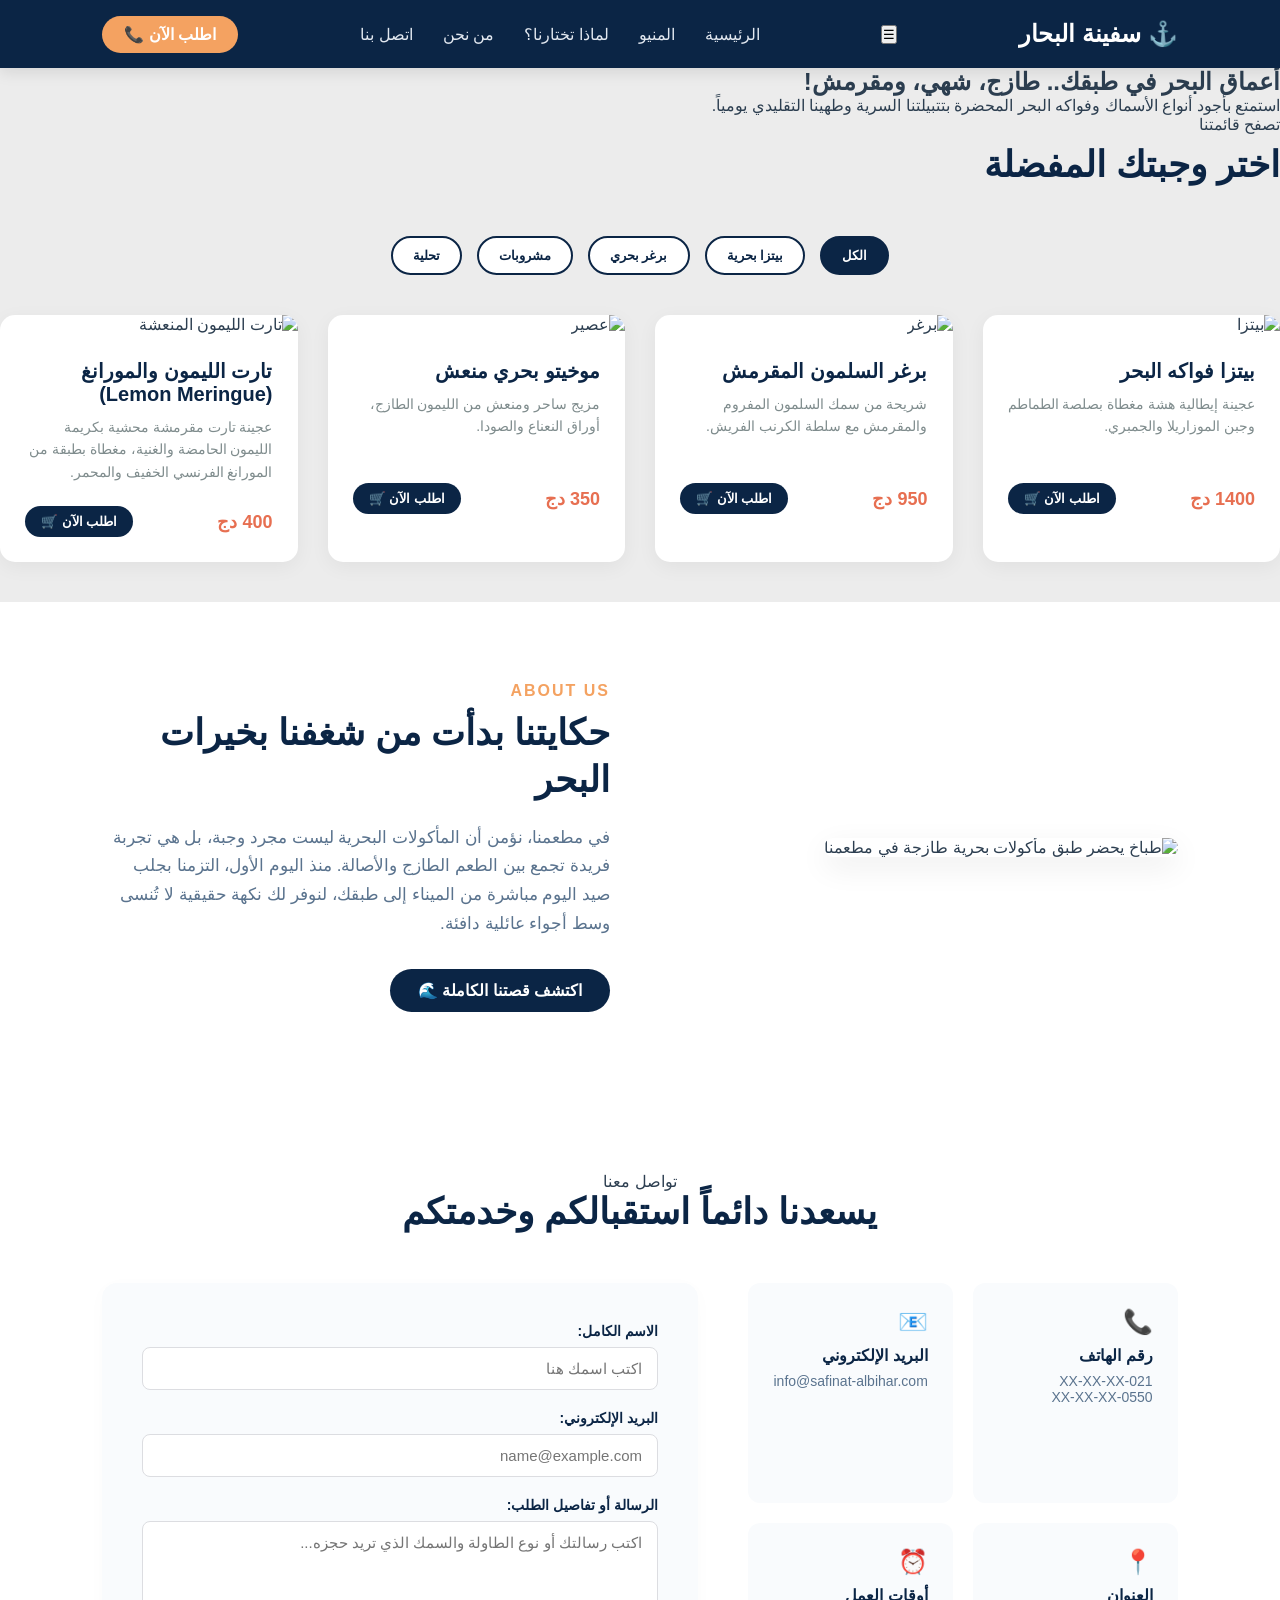
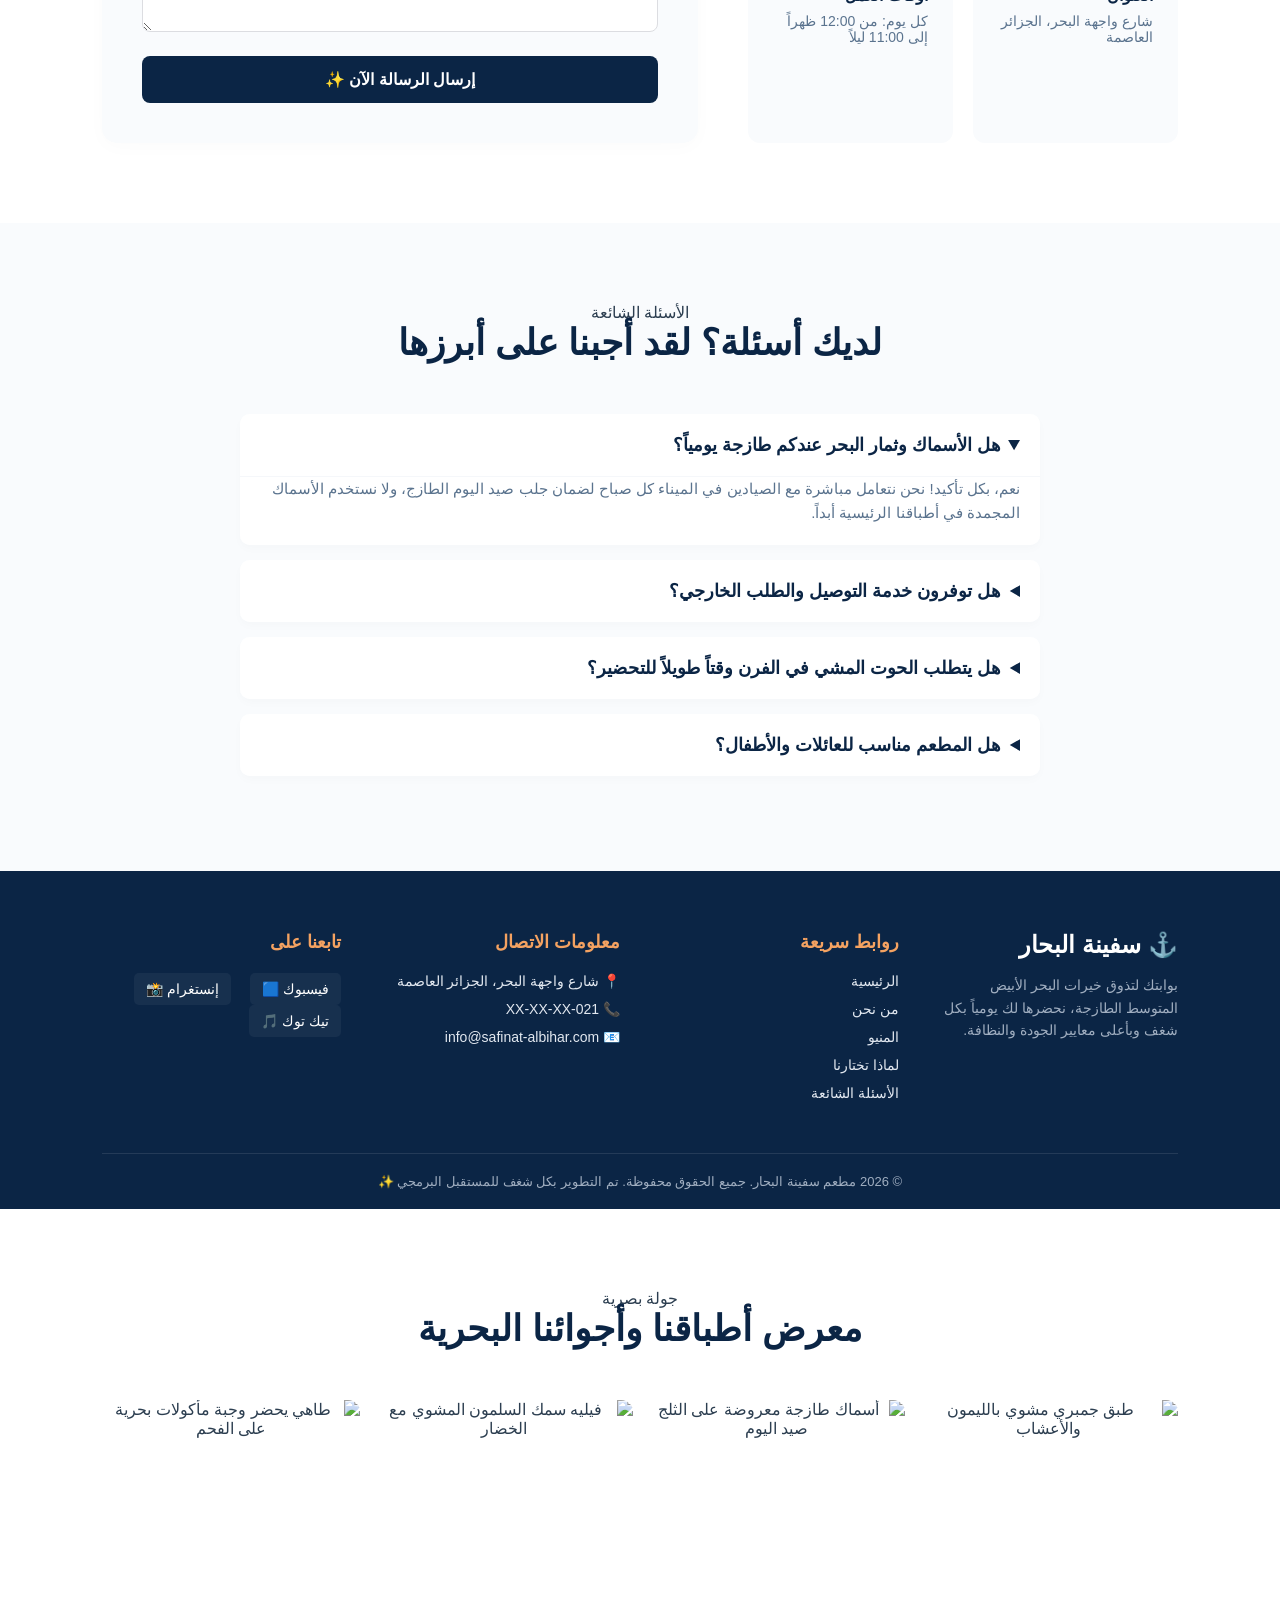
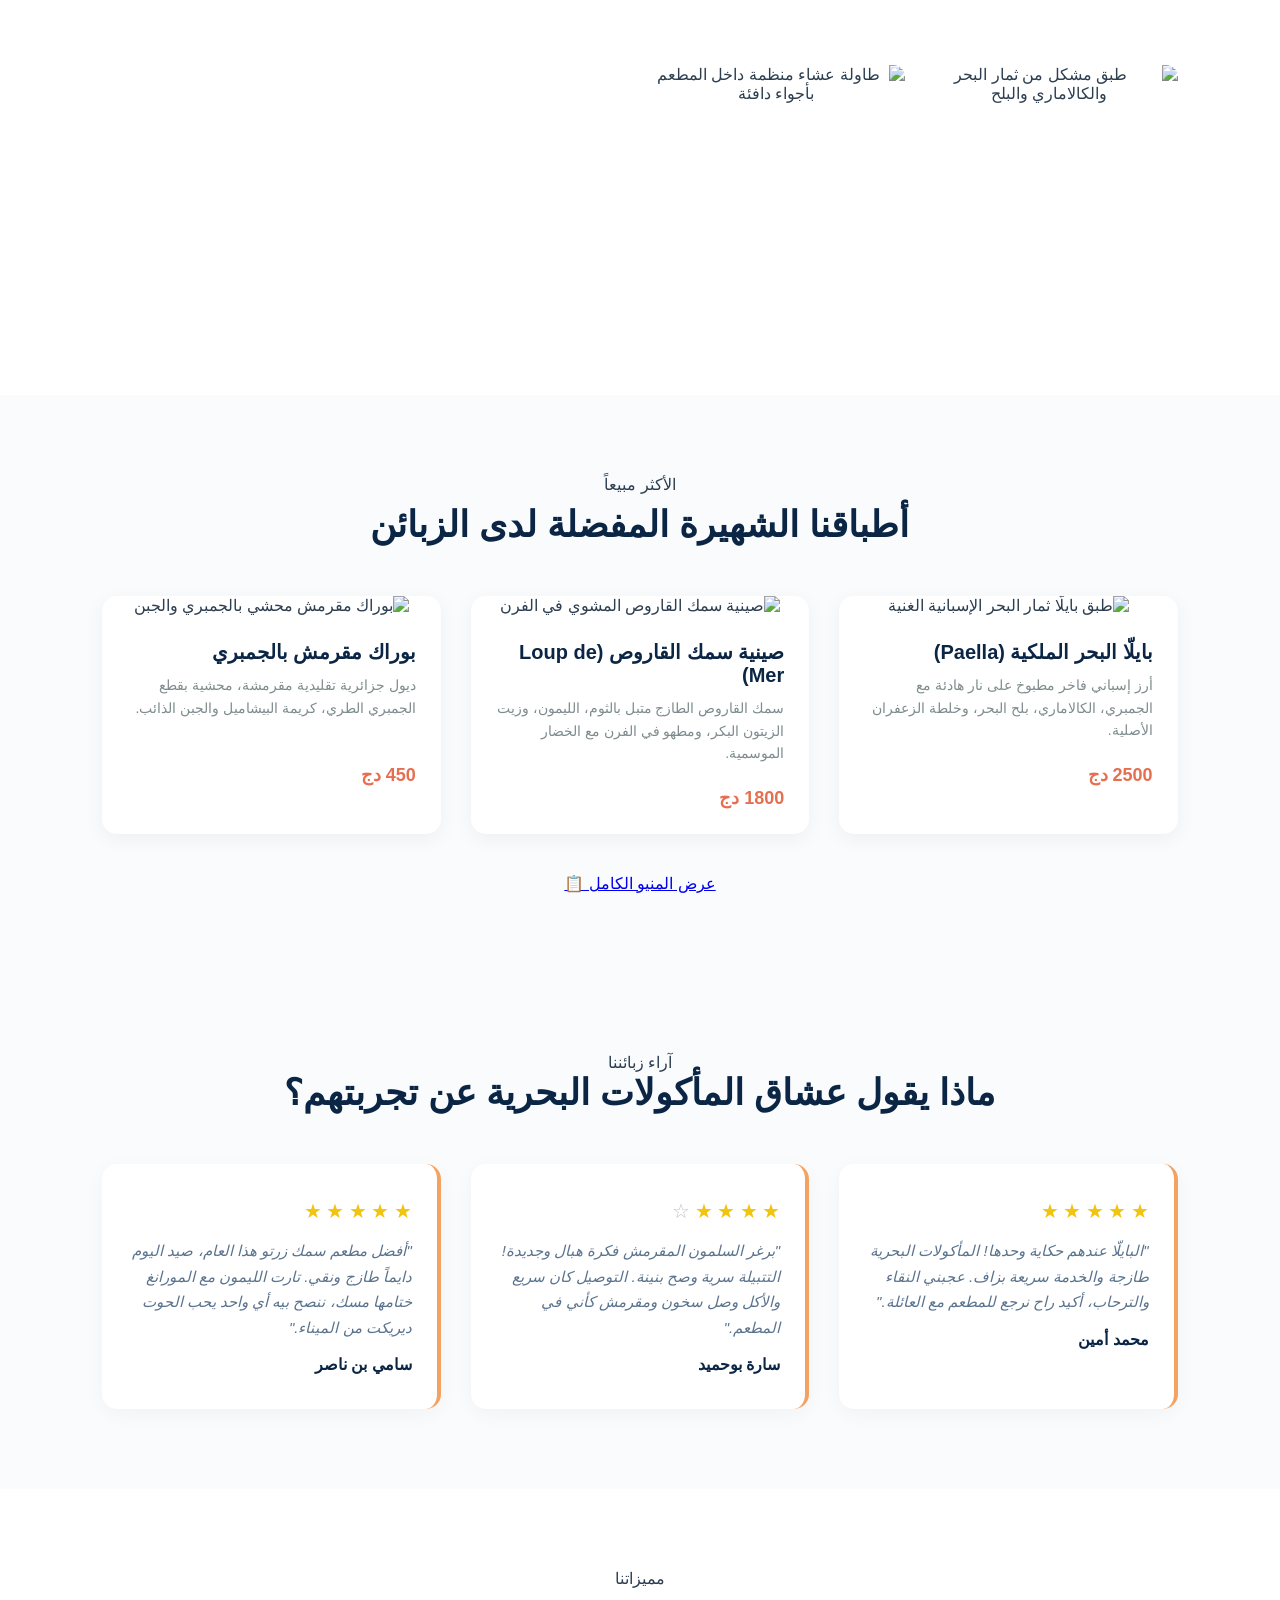
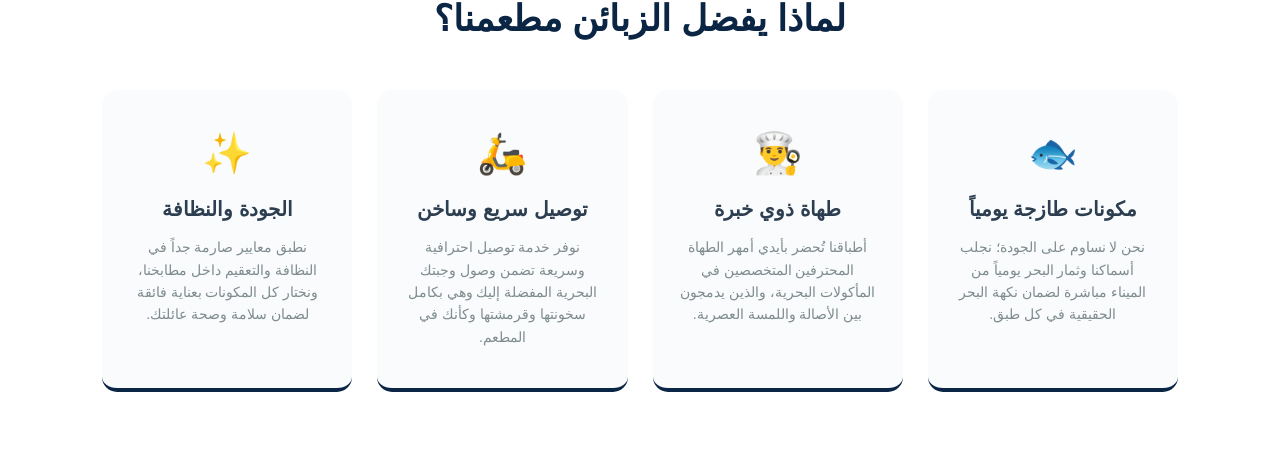
==== commit 8b44cffc: "Update index.html" ====
--- a/index.html
+++ b/index.html
@@ -8,25 +8,39 @@
 </head>
 <body>
 
-  <!-- 1. كود الـ HEADER الحقيقي -->
-    <header id="main-header">
-        <div class="logo">
-            <a href="headerRes.html"><span>⚓ سفينة البحار</span></a>
-        </div>
-        <nav class="navigation">
-            <ul>
-                <li><a href="headerRes.html">الرئيسية</a></li>
-                <li><a href="menuRe.html">المنيو</a></li>
-                <li><a href="whyChooseUsRes.html">لماذا تختارنا؟</a></li>
-                <li><a href="aboutUsRes.html">من نحن</a></li>
-                <li><a href="contactRes.html">اتصل بنا</a></li>
-            </ul>
-        </nav>
-        <div class="order-action">
-            <a href="contactRes.html" class="btn-order">اطلب الآن 📞</a>
-        </div>
-    </header>
-
+ <header id="main-header">
+    <div class="logo">
+        <a href="headerRes.html">
+            <span>⚓ سفينة البحار</span>
+        </a>
+    </div>
+
+    <!-- زر القائمة في الهاتف -->
+    <button
+        class="menu-toggle"
+        id="menu-toggle"
+        type="button"
+        aria-label="فتح القائمة"
+        aria-expanded="false"
+        aria-controls="main-navigation"
+    >
+        ☰
+    </button>
+
+    <nav class="navigation" id="main-navigation">
+        <ul>
+            <li><a href="headerRes.html">الرئيسية</a></li>
+            <li><a href="menuRe.html">المنيو</a></li>
+            <li><a href="whyChooseUsRes.html">لماذا تختارنا؟</a></li>
+            <li><a href="aboutUsRes.html">من نحن</a></li>
+            <li><a href="contactRes.html">اتصل بنا</a></li>
+        </ul>
+    </nav>
+
+    <div class="order-action">
+        <a href="contactRes.html" class="btn-order">اطلب الآن 📞</a>
+    </div>
+</header>
           
 
     <!-- 2. كود الـ HERO الحقيقي -->
@@ -542,4 +556,4 @@
     <!-- سطر تشغيل الجافاسكريبت في الأسفل تماماً -->
     <script src="Index.js"></script>
 </body>
-</html>+</html>
--- a/Index.css
+++ b/Index.css
@@ -698,4 +698,196 @@
         opacity: 1;
         transform: translateY(0);
     }
-}+}
+
+
+/* ================================
+   MOBILE RESPONSIVE FIXES
+   ================================ */
+
+/* منع الصور والعناصر من تجاوز عرض الشاشة */
+html {
+    width: 100%;
+    overflow-x: clip;
+}
+
+body {
+    width: 100%;
+    min-width: 0;
+    overflow-wrap: break-word;
+}
+
+img {
+    max-width: 100%;
+}
+
+/* منع الحاويات من فرض عرض كبير */
+.about-container,
+.contact-wrapper,
+.dishes-grid,
+.menu-items-grid,
+.features-grid,
+.testimonials-grid,
+.gallery-grid,
+.footer-container {
+    min-width: 0;
+}
+
+/* جعل الشبكات تتناسب مع عرض الشاشة */
+.dishes-grid,
+.menu-items-grid {
+    grid-template-columns:
+        repeat(auto-fit, minmax(min(100%, 260px), 1fr));
+}
+
+.features-grid {
+    grid-template-columns:
+        repeat(auto-fit, minmax(min(100%, 220px), 1fr));
+}
+
+.testimonials-grid {
+    grid-template-columns:
+        repeat(auto-fit, minmax(min(100%, 260px), 1fr));
+}
+
+.gallery-grid {
+    grid-template-columns:
+        repeat(auto-fit, minmax(min(100%, 240px), 1fr));
+}
+
+/* تحسين عرض الصورة والنص في قسم من نحن */
+.about-image,
+.about-content,
+.contact-info,
+.contact-form-container {
+    min-width: 0;
+}
+
+.about-image img {
+    max-width: 100%;
+}
+
+/* إصلاح أحجام النصوص والمسافات في الهاتف */
+@media (max-width: 768px) {
+
+    #about-us,
+    #popular-dishes,
+    #full-menu,
+    #why-choose-us,
+    #testimonials,
+    #gallery,
+    #faq,
+    #contact {
+        padding: 42px 16px;
+    }
+
+    #main-footer {
+        padding: 40px 16px 20px;
+    }
+
+    .section-header h2,
+    .menu-header h2,
+    .about-content h2,
+    .testimonials-header h2,
+    .gallery-header h2,
+    .faq-header h2,
+    .contact-header h2 {
+        font-size: clamp(24px, 6vw, 32px);
+        line-height: 1.5;
+        overflow-wrap: anywhere;
+    }
+
+    .about-container,
+    .contact-wrapper {
+        flex-direction: column;
+        gap: 24px;
+    }
+
+    .about-image,
+    .about-content,
+    .contact-info,
+    .contact-form-container {
+        width: 100%;
+        flex: 1 1 100%;
+    }
+
+    .about-image img {
+        height: auto;
+        max-height: 340px;
+        object-fit: cover;
+    }
+
+    .contact-form-container {
+        padding: 22px 16px;
+    }
+
+    .dish-info,
+    .item-info {
+        padding: 18px;
+    }
+
+    .dish-description,
+    .item-description {
+        height: auto;
+        min-height: 0;
+    }
+
+    .category-buttons {
+        gap: 10px;
+    }
+
+    .btn-category {
+        padding: 9px 15px;
+        max-width: 100%;
+    }
+
+    .gallery-item {
+        height: 220px;
+    }
+
+    .faq-question {
+        padding: 16px;
+        font-size: 16px;
+    }
+
+    .back-to-top-btn {
+        bottom: 18px;
+        left: 16px;
+    }
+}
+
+/* تحسين الشاشات الصغيرة جداً */
+@media (max-width: 480px) {
+
+    .dishes-grid,
+    .menu-items-grid,
+    .features-grid,
+    .testimonials-grid,
+    .gallery-grid {
+        grid-template-columns: minmax(0, 1fr);
+        gap: 18px;
+    }
+
+    .logo a {
+        font-size: 20px;
+    }
+
+    .dish-image img,
+    .item-image img {
+        height: 200px;
+    }
+
+    .item-footer {
+        flex-wrap: wrap;
+        gap: 12px;
+    }
+
+    .btn-order-item {
+        max-width: 100%;
+    }
+
+    .footer-container {
+        grid-template-columns: minmax(0, 1fr);
+        gap: 26px;
+    }
+}
